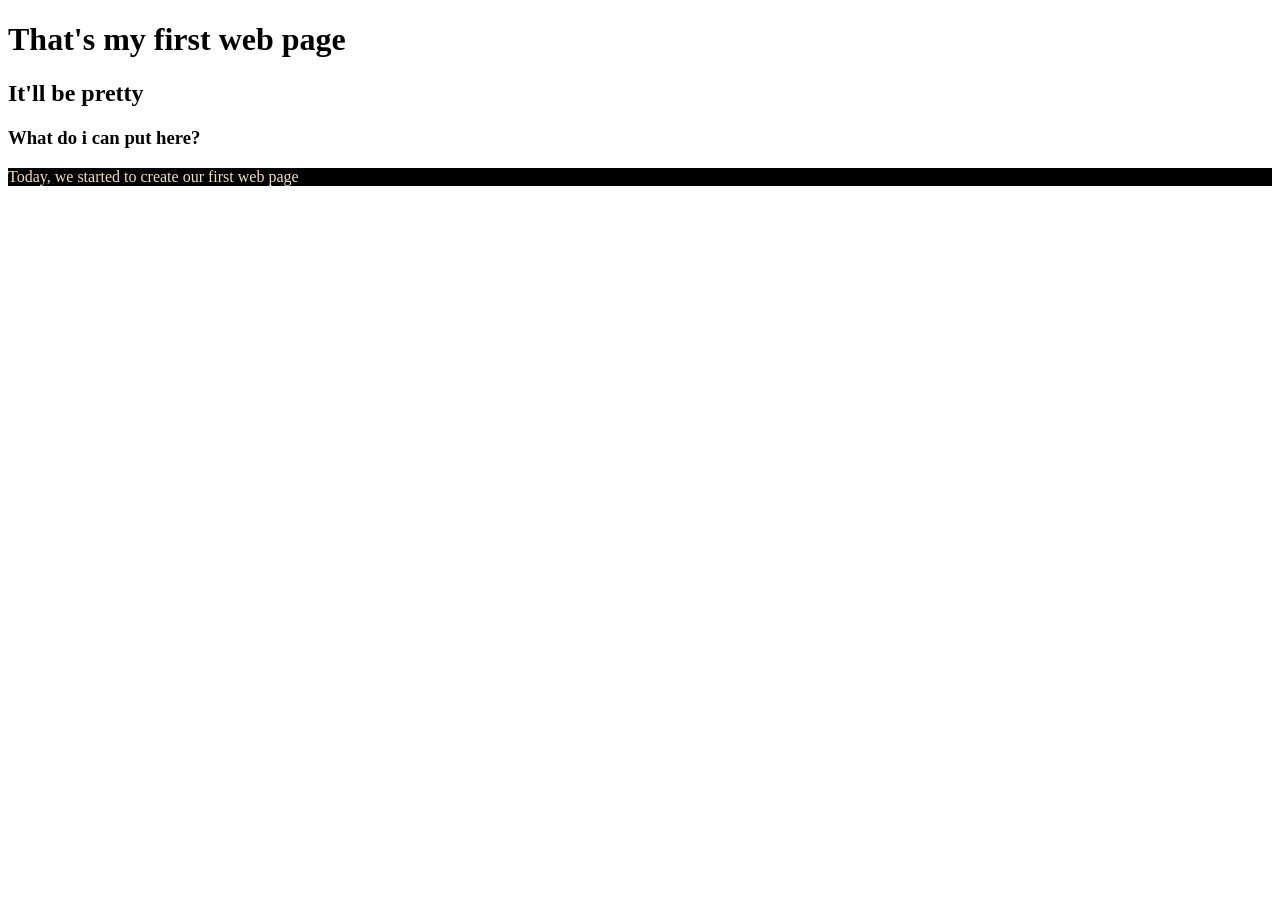
==== HTML/index.html @ ee9d0915 "Add files via upload" ====
<!DOCTYPE html>
<html lang="pt">

<head>
    <meta charset="UTF-8">
    <meta name="viewport" content="width-content-width, initial-scale=1.0">
    <title>Aula 1</title>
</head>

<body>
    <h1>That's my first web page</h1>
    <h2>It'll be pretty</h2>
    <h3>What do i can put here?</h3>
    <p style="color: wheat; background-color: black;">Today, we started to create our first web page</p>
</body>

</html>
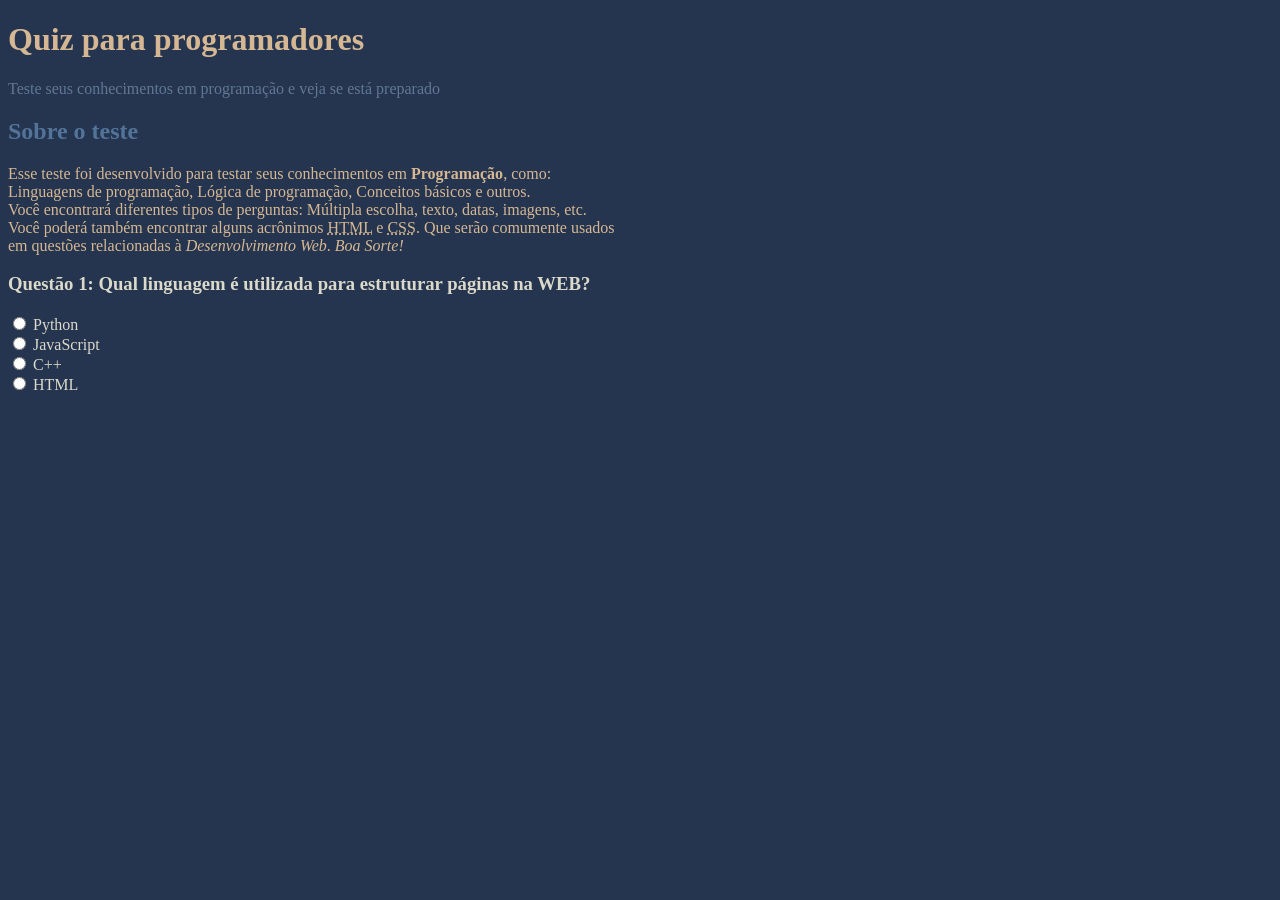
==== commit 02be664f: "Add files via upload" ====
--- a/HTML/index.html
+++ b/HTML/index.html
@@ -1,17 +1,91 @@
-<!DOCTYPE html>
-<html lang="pt">
+<!-- Declara que o ficheiro é um docuumento HTML -->
+ <!DOCTYPE html>
 
-<head>
-    <meta charset="UTF-8">
-    <meta name="viewport" content="width-content-width, initial-scale=1.0">
-    <title>Aula 1</title>
-</head>
+ <!-- Inicia o código HTML e define o idioma da página -->
+ <html lang="pt">
+     
+    <!-- A tag <head> guarda as configurações invisíveis da página (Metadados, título, autor, etc.) -->
+    <head>
+        <!-- Título que aparecerá na aba -->
+        <title>Quiz para programadores</title>
 
-<body>
-    <h1>That's my first web page</h1>
-    <h2>It'll be pretty</h2>
-    <h3>What do i can put here?</h3>
-    <p style="color: wheat; background-color: black;">Today, we started to create our first web page</p>
-</body>
+        <!-- Define a codificação de caracteres -->
+        <meta charset="UTF-8">
+        
+        <!-- Faz com que a página seja responsível/adaptável aos dispositivos e telas mais usuais -->
+        <meta name="viewport" content="width=device-width, initial-scale=1.0">
+        
+        <!-- Descrição do site e características resumidas -->
+        <meta name="description" content="Teste para programadores">
+        
+        <meta name="author" content="Pedro Silveira">
 
-</html>+        <meta name="keywords" content="aula, web">
+        <!-- Fechamento Obrigatório da tag head -->
+    </head>
+
+    <!-- Corpo da página, tudo inserido aqui será visto pelo usuário -->
+    <body style="background-color: rgb(37, 52, 79);">
+
+        <!-- Cabeçalho da página -->
+        <header>
+            <!-- Como boas práticas no desenvolvimento web, recomenda-se apenas um h1 por aba -->
+            <h1 style="color: rgb(213, 184, 147);">Quiz para programadores</h1>
+
+            <!-- Parágrafo de descrição -->
+            <p style="color: rgb(97, 120, 145);">Teste seus conhecimentos em programação e veja se está preparado</p>
+
+
+        </header>
+        <!-- Conteúdo principal -->
+        <main>
+            <!-- Delimita de forma organizada partes específicas do site -->
+            <section>
+            <h2 style="color: rgb(82, 116, 153);">Sobre o teste</h2>
+            <p style="color: rgb(213, 184, 147);">Esse teste foi desenvolvido para testar seus conhecimentos em <strong>Programação</strong>, como:<br> Linguagens de programação, Lógica de programação, Conceitos básicos e outros.<br> Você encontrará diferentes tipos de perguntas: Múltipla escolha, texto, datas, imagens, etc.<br> Você poderá também encontrar alguns acrônimos <abbr title="Hipertext Markup Language">HTML</abbr> e <abbr title="Cascating  Style Sheets">CSS</abbr>. Que serão comumente usados<br> em questões relacionadas à <em>Desenvolvimento Web</em>. <i>Boa Sorte!</i></p>
+
+            <!-- Propriedades de Parágrafos 
+            strong: Destacar o texto
+            em: Dá ênfase ao texto
+            br: Quebra de linha
+            abbr: Cria uma abreviação
+            b: Negrito
+            i: Itálico
+            u: Sublinhar
+            -->
+
+            </section>
+
+            <!-- Início do teste
+            Questão 1 -->
+            <section>
+                <h3 style="color: rgb(219, 218, 202);">Questão 1: Qual linguagem é utilizada para estruturar páginas na WEB?</h3>
+
+                <!-- A tag form é uma das mais importantes de qualquer sistema interativo da Web. Ela é o "envelope" que agrega os campos de input e define para onde e como os dados preenchidos pelo usuário serão enviados para o servidor -->
+                <form>
+                    <!-- A tag input representa o link com a lógica a ser implementada no backend -->
+                    <input type="radio" value="Python" id="q1a" name="pergunta1">
+                    <label style="color: rgb(219, 218, 202);" for="q1a">Python</label>
+                    <!-- Label para tornar o nome da opção visível para o usuário -->
+                    <br><input type="radio" value="JavaScript" id="q1b" name="pergunta1">
+                    <label style="color: rgb(219, 218, 202);" for="q1b">JavaScript</label>
+
+                    <br><input type="radio" value="C++" id="q1c" name="pergunta1">
+                    <label style="color: rgb(219, 218, 202);" for="q1c">C++</label>
+
+                    <br><input type="radio" value="HTML" id="q1d" name="pergunta1">
+                    <label style="color: rgb(219, 218, 202);" for="q1d">HTML</label>
+
+                </form>
+            </section>
+        </main>
+        <!-- Rodapé da página -->
+        <footer>
+
+        </footer>
+
+        <!-- Fechamento Obrigatório da tag body -->
+    </body>
+
+    <!-- Fechamento Obrigatório da página -->
+ </html>
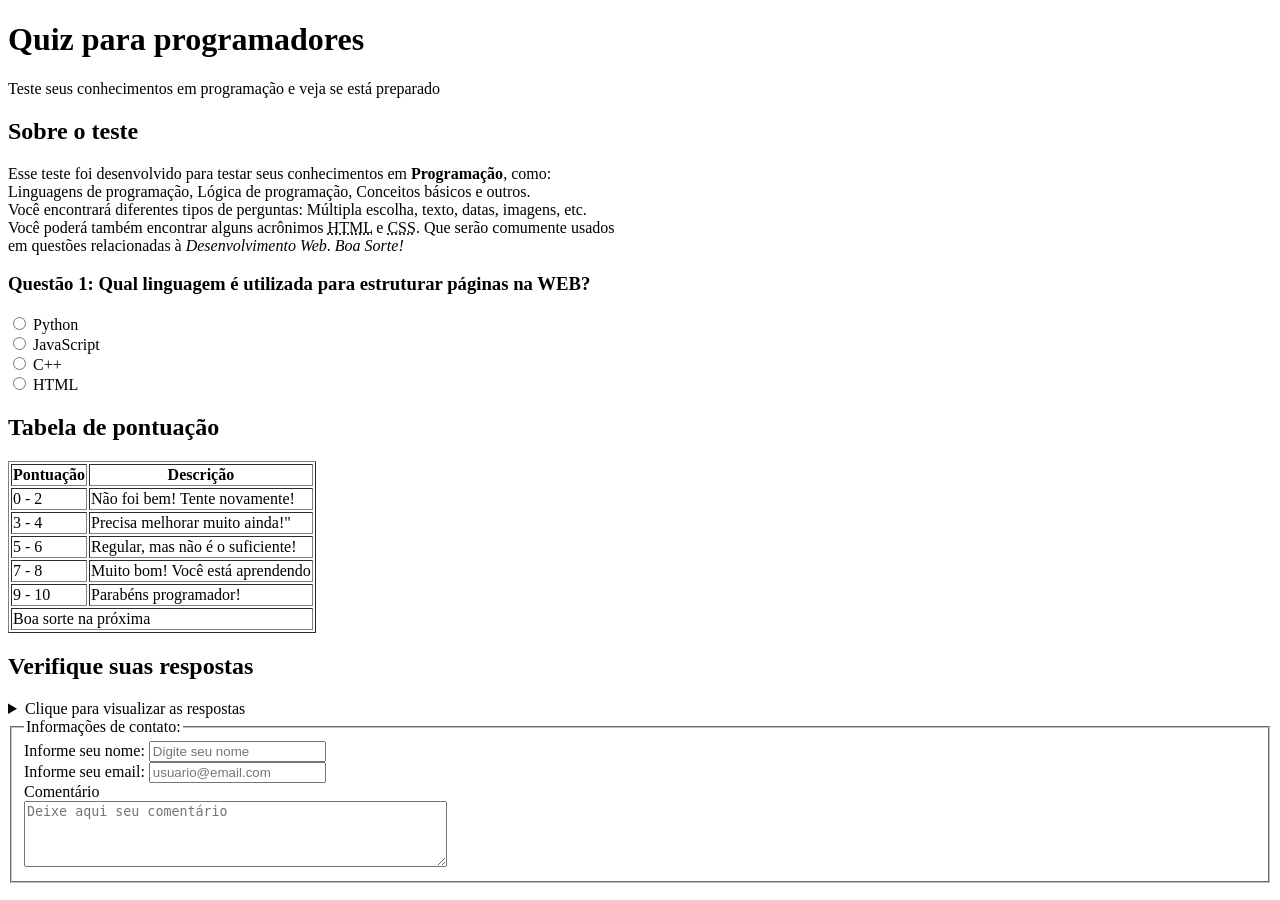
==== commit 6e620f3a: "hj" ====
--- a/HTML/index.html
+++ b/HTML/index.html
@@ -25,15 +25,15 @@
     </head>
 
     <!-- Corpo da página, tudo inserido aqui será visto pelo usuário -->
-    <body style="background-color: rgb(37, 52, 79);">
+    <body>
 
         <!-- Cabeçalho da página -->
         <header>
             <!-- Como boas práticas no desenvolvimento web, recomenda-se apenas um h1 por aba -->
-            <h1 style="color: rgb(213, 184, 147);">Quiz para programadores</h1>
+            <h1>Quiz para programadores</h1>
 
             <!-- Parágrafo de descrição -->
-            <p style="color: rgb(97, 120, 145);">Teste seus conhecimentos em programação e veja se está preparado</p>
+            <p>Teste seus conhecimentos em programação e veja se está preparado</p>
 
 
         </header>
@@ -41,8 +41,8 @@
         <main>
             <!-- Delimita de forma organizada partes específicas do site -->
             <section>
-            <h2 style="color: rgb(82, 116, 153);">Sobre o teste</h2>
-            <p style="color: rgb(213, 184, 147);">Esse teste foi desenvolvido para testar seus conhecimentos em <strong>Programação</strong>, como:<br> Linguagens de programação, Lógica de programação, Conceitos básicos e outros.<br> Você encontrará diferentes tipos de perguntas: Múltipla escolha, texto, datas, imagens, etc.<br> Você poderá também encontrar alguns acrônimos <abbr title="Hipertext Markup Language">HTML</abbr> e <abbr title="Cascating  Style Sheets">CSS</abbr>. Que serão comumente usados<br> em questões relacionadas à <em>Desenvolvimento Web</em>. <i>Boa Sorte!</i></p>
+            <h2>Sobre o teste</h2>
+            <p>Esse teste foi desenvolvido para testar seus conhecimentos em <strong>Programação</strong>, como:<br> Linguagens de programação, Lógica de programação, Conceitos básicos e outros.<br> Você encontrará diferentes tipos de perguntas: Múltipla escolha, texto, datas, imagens, etc.<br> Você poderá também encontrar alguns acrônimos <abbr title="Hipertext Markup Language">HTML</abbr> e <abbr title="Cascating  Style Sheets">CSS</abbr>. Que serão comumente usados<br> em questões relacionadas à <em>Desenvolvimento Web</em>. <i>Boa Sorte!</i></p>
 
             <!-- Propriedades de Parágrafos 
             strong: Destacar o texto
@@ -59,23 +59,91 @@
             <!-- Início do teste
             Questão 1 -->
             <section>
-                <h3 style="color: rgb(219, 218, 202);">Questão 1: Qual linguagem é utilizada para estruturar páginas na WEB?</h3>
+                <h3>Questão 1: Qual linguagem é utilizada para estruturar páginas na WEB?</h3>
 
                 <!-- A tag form é uma das mais importantes de qualquer sistema interativo da Web. Ela é o "envelope" que agrega os campos de input e define para onde e como os dados preenchidos pelo usuário serão enviados para o servidor -->
                 <form>
                     <!-- A tag input representa o link com a lógica a ser implementada no backend -->
                     <input type="radio" value="Python" id="q1a" name="pergunta1">
-                    <label style="color: rgb(219, 218, 202);" for="q1a">Python</label>
+                    <label for="q1a">Python</label>
                     <!-- Label para tornar o nome da opção visível para o usuário -->
                     <br><input type="radio" value="JavaScript" id="q1b" name="pergunta1">
-                    <label style="color: rgb(219, 218, 202);" for="q1b">JavaScript</label>
+                    <label for="q1b">JavaScript</label>
 
                     <br><input type="radio" value="C++" id="q1c" name="pergunta1">
-                    <label style="color: rgb(219, 218, 202);" for="q1c">C++</label>
+                    <label for="q1c">C++</label>
 
                     <br><input type="radio" value="HTML" id="q1d" name="pergunta1">
-                    <label style="color: rgb(219, 218, 202);" for="q1d">HTML</label>
+                    <label for="q1d">HTML</label>
 
+                </form>
+            </section>
+
+            <!-- Tabela de pontuação -->
+            <section>
+                <h2>Tabela de pontuação</h2>
+                <!-- Monta a estrutura de uma tabela -->
+                <table border="1" >
+                    <!-- A tag tr refere-se a linha da tabela -->
+                    <thead>
+                        <tr>
+                            <th>Pontuação</th><th>Descrição</th>
+                        </tr>
+                    </thead>
+                    <tr>
+                        <td> 0 - 2</td><td>Não foi bem! Tente novamente!</td>
+                    </tr>
+                    <tr>
+                        <td> 3 - 4</td><td>Precisa melhorar muito ainda!"</td>
+                    </tr>
+                    <tr>
+                        <td> 5 - 6</td><td>Regular, mas não é o suficiente!</td>
+                    </tr>
+                    <tr>
+                        <td> 7 - 8</td><td>Muito bom! Você está aprendendo</td>
+                    </tr>
+                    <tr>
+                        <td> 9 - 10</td><td>Parabéns programador!</td>
+                    </tr>
+                    <tfoot>
+                        <td colspan="2">Boa sorte na próxima</td>
+                    </tfoot>
+                </table>
+            </section>
+
+            <section>
+                <!-- Lista de respostas -->
+                 <h2>Verifique suas respostas</h2>
+                 <!-- Como na tabela, para trabalharmos com listas, primeiramente precisamos, informar a intenção através da tag ul  -->
+
+                 <!-- ul: habilita a lista
+                  ol: a lista será de numerios
+                  li: lista de pontos-->
+                  <details>
+                    <summary>Clique para visualizar as respostas</summary>
+                    <li>HTML</li>
+                    <li>Domínio</li>
+                    <li>F_p8n17aj</li>
+                    <li>1991</li>
+                    <li>Python, JavaScript, Java</li>
+                    <li>*html</li>
+                    <li>type</li>
+                    <li>Java</li>
+                  </details>
+            </section>
+
+            <section>
+                <!-- Formulario de feedback -->
+                <form>
+                    <fieldset>
+                        <legend>Informações de contato: </legend>
+                        <label for="name">Informe seu nome:</label>
+                        <input type="text" id="name" placeholder="Digite seu nome">
+                        <br><label for="email">Informe seu email:</label>
+                        <input type="email" id="email" placeholder="usuario@email.com">
+                        <br><label for="cmt">Comentário</label>
+                        <br><textarea type="text" name="Comentário" id="cmt" placeholder="Deixe aqui seu comentário" maxlength="300" rows="4" cols="50"></textarea>
+                    </fieldset>
                 </form>
             </section>
         </main>
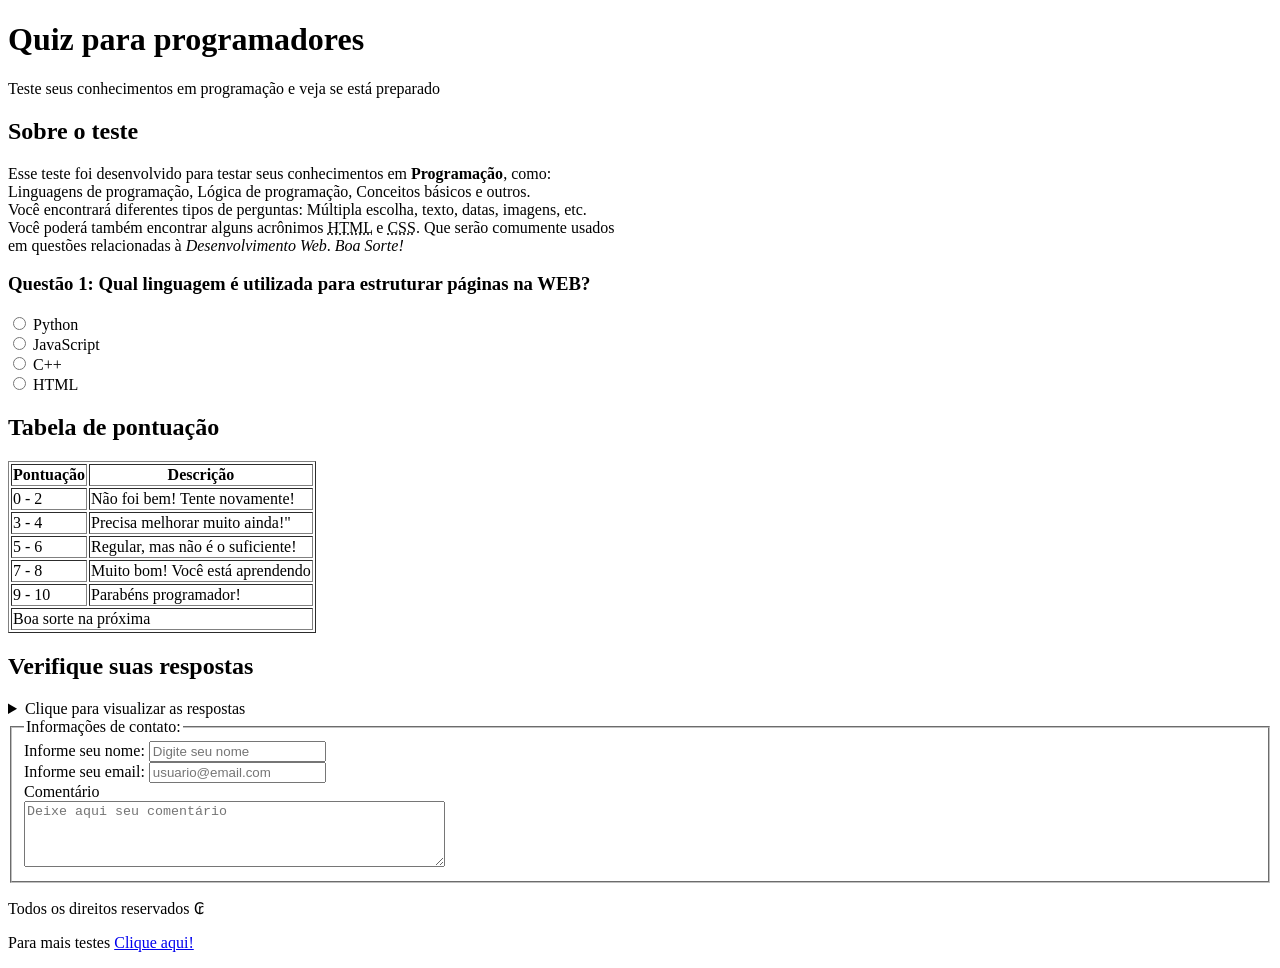
==== commit f32bbb9c: "hj" ====
--- a/HTML/index.html
+++ b/HTML/index.html
@@ -149,7 +149,8 @@
         </main>
         <!-- Rodapé da página -->
         <footer>
-
+            <p>Todos os direitos reservados ₢</p>
+            <p>Para mais testes <a href="pages\page1.html" >Clique aqui!</a></p>
         </footer>
 
         <!-- Fechamento Obrigatório da tag body -->
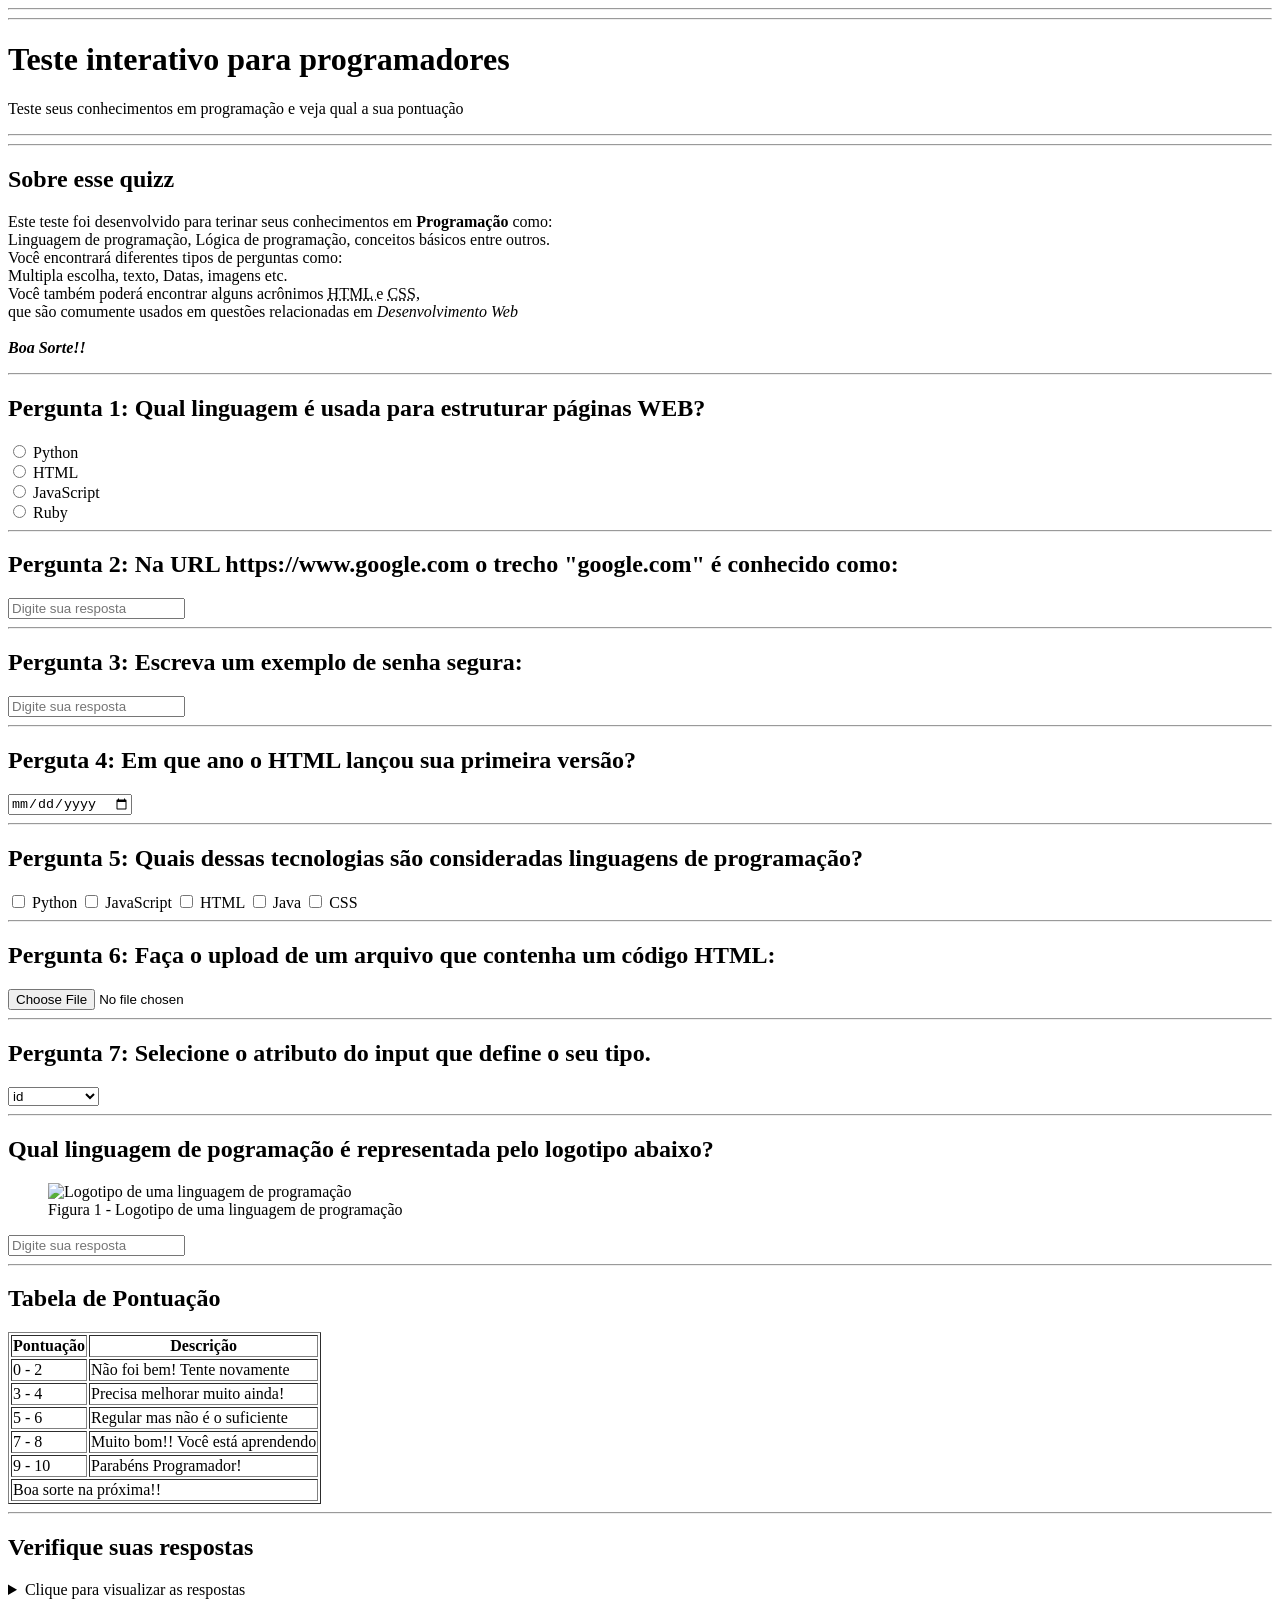
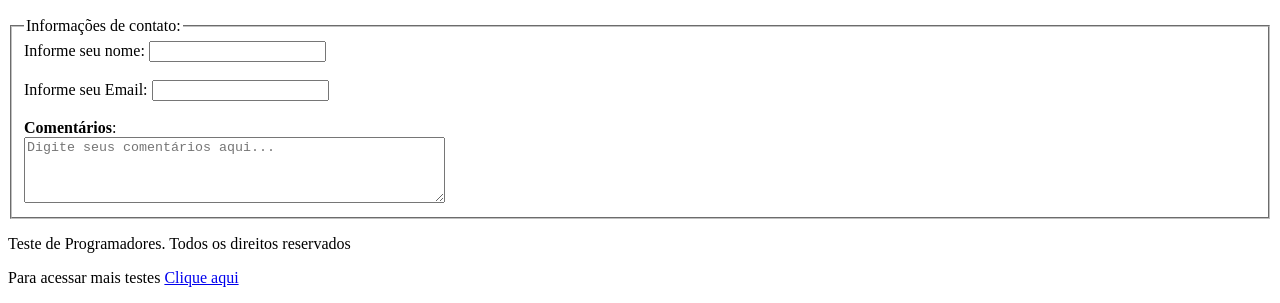
==== commit 6c2998db: "23-04" ====
--- a/HTML/index.html
+++ b/HTML/index.html
@@ -1,160 +1,526 @@
-<!-- Declara que o ficheiro é um docuumento HTML -->
- <!DOCTYPE html>
-
- <!-- Inicia o código HTML e define o idioma da página -->
- <html lang="pt">
-     
-    <!-- A tag <head> guarda as configurações invisíveis da página (Metadados, título, autor, etc.) -->
+<!-- Declara que este arquivo é um documento HTML5 moderno, garantindo que o navegador saiba como interpretá-lo -->
+<!DOCTYPE html>
+
+<!-- Inicia o código HTML e define o idioma principal da página como Português do Brasil (pt-BR) -->
+<html lang="pt-BR">
+
+<!-- A tag <head> (cabeçalho) guarda as configurações invisíveis da página (metadados, links de estilo, título da aba) -->
     <head>
-        <!-- Título que aparecerá na aba -->
-        <title>Quiz para programadores</title>
-
-        <!-- Define a codificação de caracteres -->
+
+        <!-- A tag <title> define o título que vai aparecer na aba (separador) do navegador de internet -->
+        <title>Teste para Programadores</title>
+
+        <!-- A tag <meta> com atributo charset="UTF-8" define a codificação de caracteres para suportar acentos e cedilhas (á, ç, ã, etc.) -->
         <meta charset="UTF-8">
-        
-        <!-- Faz com que a página seja responsível/adaptável aos dispositivos e telas mais usuais -->
+
+        <!-- Faz com que a página seja responsiva, ou seja, que o layout se adapte automaticamente a telas de celulares e tablets -->
         <meta name="viewport" content="width=device-width, initial-scale=1.0">
         
-        <!-- Descrição do site e características resumidas -->
-        <meta name="description" content="Teste para programadores">
+        <!-- Descrição do site e suas características. Isso ajuda os motores de busca (como o Google) a entenderem sobre o que é a página -->
+        <meta name="description" content="Um quiz interativo para Programadores">
+
+        <!-- Define o nome do autor responsável pela criação desta página -->
+        <meta name="author" content="Ricardo Silva">
         
-        <meta name="author" content="Pedro Silveira">
-
-        <meta name="keywords" content="aula, web">
-        <!-- Fechamento Obrigatório da tag head -->
+        <!-- Cria o link para a pasta de estilos CSS para dar cor e formato à página (atualmente este trecho está comentado/desativado) -->
+        <!--<link rel="stylesheet" href="./Css/style.css"-->
+
+    <!-- Fecha a seção <head>, indicando que as configurações invisíveis terminaram -->
     </head>
 
-    <!-- Corpo da página, tudo inserido aqui será visto pelo usuário -->
+    <!-- A tag <body> (corpo) é a parte principal. Tudo o que colocarmos aqui dentro será visível para o usuário/jogador na tela -->
     <body>
 
-        <!-- Cabeçalho da página -->
+        <!-- A tag <header> agrupa conteúdos introdutórios da página (como um cabeçalho visual) -->
         <header>
-            <!-- Como boas práticas no desenvolvimento web, recomenda-se apenas um h1 por aba -->
-            <h1>Quiz para programadores</h1>
-
-            <!-- Parágrafo de descrição -->
-            <p>Teste seus conhecimentos em programação e veja se está preparado</p>
-
-
+            
+            <!-- A tag <hr> desenha uma linha horizontal na tela para separar os conteúdos visualmente -->
+            <hr>
+            <hr>
+
+            <!-- Como boas práticas é recomendado o uso de apenas um <h1> (Título Principal de nível 1) por página para o tema principal -->
+            <!-- <h1 style="color: red">Teste interativo para programadores</h1> -- CSS inline (estilização direta na tag, está desativada aqui) -->
+            
+            <!-- Título principal visível no topo da página -->
+            <h1>Teste interativo para programadores</h1>
+
+            <!-- A tag <p> (parágrafo) é usada para blocos de texto comuns -->
+            <p>Teste seus conhecimentos em programação e veja qual a sua pontuação</p>
+            
+            <!-- Outra linha horizontal para separar o cabeçalho do restante da página -->
+            <hr>
+            
+        <!-- Fecha a seção introdutória (cabeçalho da página) -->
         </header>
-        <!-- Conteúdo principal -->
+        
+        <!-- Outra linha horizontal -->
+        <hr>
+
+        <!-- A tag <main> engloba o conteúdo principal do site. Isso ajuda os leitores de tela e a organização semântica do código -->
         <main>
-            <!-- Delimita de forma organizada partes específicas do site -->
-            <section>
-            <h2>Sobre o teste</h2>
-            <p>Esse teste foi desenvolvido para testar seus conhecimentos em <strong>Programação</strong>, como:<br> Linguagens de programação, Lógica de programação, Conceitos básicos e outros.<br> Você encontrará diferentes tipos de perguntas: Múltipla escolha, texto, datas, imagens, etc.<br> Você poderá também encontrar alguns acrônimos <abbr title="Hipertext Markup Language">HTML</abbr> e <abbr title="Cascating  Style Sheets">CSS</abbr>. Que serão comumente usados<br> em questões relacionadas à <em>Desenvolvimento Web</em>. <i>Boa Sorte!</i></p>
-
-            <!-- Propriedades de Parágrafos 
-            strong: Destacar o texto
-            em: Dá ênfase ao texto
-            br: Quebra de linha
-            abbr: Cria uma abreviação
-            b: Negrito
-            i: Itálico
-            u: Sublinhar
-            -->
-
-            </section>
-
-            <!-- Início do teste
-            Questão 1 -->
-            <section>
-                <h3>Questão 1: Qual linguagem é utilizada para estruturar páginas na WEB?</h3>
-
-                <!-- A tag form é uma das mais importantes de qualquer sistema interativo da Web. Ela é o "envelope" que agrega os campos de input e define para onde e como os dados preenchidos pelo usuário serão enviados para o servidor -->
+
+            <!-- INTRODUÇÃO DO QUIZZ -->
+            <!-- A tag <section> divide a página em seções com assuntos específicos -->
+            <section>
+                
+                <!-- O <h2> é o título de nível 2 (subtítulo) usado para separar os blocos dentro da página -->
+                <h2>Sobre esse quizz</h2>
+                
+                <!-- Início do parágrafo explicativo -->
+                <p>
+                    Este teste foi desenvolvido para terinar seus conhecimentos em 
+                    
+                    <!-- A tag <strong> deixa o texto em negrito, indicando que a palavra tem forte importância -->
+                    <strong>Programação</strong> como:
+                    
+                    <!-- A tag <br> força uma quebra de linha (pula para a linha de baixo) -->
+                    <br> Linguagem de programação, Lógica de programação, conceitos básicos entre outros.
+                    
+                    <br> Você encontrará diferentes tipos de perguntas como:
+                    
+                    <br> Multipla escolha, texto, Datas, imagens etc.
+                    
+                    <br> Você também poderá encontrar alguns acrônimos 
+                    
+                    <!-- A tag <abbr> (abreviação) permite colocar uma sigla e, usando "title", mostrar o significado quando o mouse passa por cima -->
+                    <abbr title="Hipertxt Markup Language (Linguagem de marcação Hipertexto)"> HTML </abbr> e 
+                    <abbr title="Cascading Style Sheets (Folhas de Estilo em Cascata)">CSS</abbr>, 
+                    
+                    <br> que são comumente usados em questões relacionadas em 
+                    
+                    <!-- A tag <em> deixa o texto em itálico, dando ênfase na pronúncia ou na leitura do termo -->
+                    <em>Desenvolvimento Web</em>
+                    
+                    <!-- Duas quebras de linha para dar mais espaço -->
+                    <br><br> 
+                    
+                    <!-- A tag <b> aplica negrito visual e a <i> aplica itálico visual simultaneamente -->
+                    <b><i>Boa Sorte!!</i></b>
+                
+                <!-- Fecha o parágrafo -->
+                </p>
+                
+                <!-- Linha horizontal separadora -->
+                <hr>
+                
+                <!--
+                    Propriedades de Parágrafos (textos) - Guia de Tags HTML de Texto:
+                    <strong> -- Dá forte importância ao texto (Negrito Semântico)
+                    <em>     -- Dá ênfase no texto escolhido (Itálico Semântico)
+                    <br>     -- Quebra de linha
+                    <abbr>   -- Cria uma abreviação explicativa ao passar o mouse
+                    <b>      -- Negrito (Visual)
+                    <i>      -- Itálico (Visual)
+                    <u>      -- Sublinhado
+                    <hr>     -- Divide a página com uma linha horizontal
+                    <small>  -- Diminui um pouco o tamanho da letra
+                    <del>    -- Exibe o texto riscado (como se tivesse sido deletado)
+                    <sup>    -- Texto sobrescrito (elevado, como em uma potência matemática)
+                    <sub>    -- Texto subscrito (rebaixado, como em fórmulas químicas)
+                    <mark>   -- Marca (destaca) o texto com uma cor de fundo, como um marcador de texto
+                -->
+                
+            <!-- Fecha a seção da introdução -->
+            </section> 
+
+            <!-- PERGUNTA 1 >> MÚLTIPLA ESCOLHA -->
+            <section>
+                
+                <!-- Título da primeira pergunta -->
+                <h2>Pergunta 1: Qual linguagem é usada para estruturar páginas WEB?</h2>
+                
+                <!-- A tag <form> indica que aqui começa um formulário de coleta de dados preenchidos pelo usuário -->
                 <form>
-                    <!-- A tag input representa o link com a lógica a ser implementada no backend -->
-                    <input type="radio" value="Python" id="q1a" name="pergunta1">
-                    <label for="q1a">Python</label>
-                    <!-- Label para tornar o nome da opção visível para o usuário -->
-                    <br><input type="radio" value="JavaScript" id="q1b" name="pergunta1">
-                    <label for="q1b">JavaScript</label>
-
-                    <br><input type="radio" value="C++" id="q1c" name="pergunta1">
-                    <label for="q1c">C++</label>
-
-                    <br><input type="radio" value="HTML" id="q1d" name="pergunta1">
-                    <label for="q1d">HTML</label>
-
-                </form>
-            </section>
-
-            <!-- Tabela de pontuação -->
-            <section>
-                <h2>Tabela de pontuação</h2>
-                <!-- Monta a estrutura de uma tabela -->
-                <table border="1" >
-                    <!-- A tag tr refere-se a linha da tabela -->
-                    <thead>
+                    
+                    <!-- A tag <input type="radio"> cria um botão de seleção única (só pode escolher um). "value" é o que o sistema lê, "id" é o nome único do botão -->
+                    <input type="radio" value="Python" id="p1a" name="pergunta1">
+                    <!-- "name='pergunta1'" agrupa as opções: todas que tem este mesmo 'name' pertencem à mesma pergunta -->
+
+                    <!-- O nome descrito na opção não aparece sozinho. É necessário apresentar em uma tag <label> que se conecta ao <input> através do "for" que aponta para o "id" -->
+                    <label for="p1a">Python</label>
+                    
+                    <!-- Pula de linha -->
+                    <br>
+
+                    <!-- Segunda opção de múltipla escolha (HTML) -->
+                    <input type="radio" value="HTML" id="p1b" name="pergunta1">
+                    <label for="p1b">HTML</label><br>
+
+                    <!-- Terceira opção (JavaScript) -->
+                    <input type="radio" value="JavaScript" id="p1c" name="pergunta1">
+                    <label for="p1c">JavaScript</label><br>
+
+                    <!-- Quarta opção (Ruby) -->
+                    <input type="radio" value="Ruby" id="p1d" name="pergunta1">
+                    <label for="p1d">Ruby</label><br>
+
+                <!-- Fecha o formulário da pergunta 1 -->
+                </form>
+                <!-- O tipo "radio" permite o formato de Múltipla Escolha, onde apenas 1 é selecionável -->
+                
+            <!-- Fecha a seção da primeira pergunta -->
+            </section>
+            
+            <hr>
+
+            <!-- PERGUNTA 2 >> Texto Aberto -->
+            <section>
+
+                <!-- Título da segunda pergunta -->
+                <h2>Pergunta 2: Na URL https://www.google.com o trecho "google.com" é conhecido como:</h2>
+
+                <!-- Inicia o formulário -->
+                <form> 
+
+                    <!-- No caso da caixa de texto o "type" é "text". O "placeholder" é um texto dica (fantasma) que desaparece quando o usuário começa a digitar -->
+                    <input type="text" id="p2" name="pergunta2" placeholder="Digite sua resposta">
+            
+                <!-- Fecha o formulário -->
+                </form>
+
+            <!-- Fecha a seção -->
+            </section>
+            
+            <hr>
+
+            <!-- PERGUNTA 3 >> Campo de Senha -->
+            <section>
+
+                <!-- Título da terceira pergunta -->
+                <h2>Pergunta 3: Escreva um exemplo de senha segura:</h2>
+
+                <!-- Inicia o formulário -->
+                <form> 
+
+                    <!-- O "type" é "password". Isso faz com que os caracteres digitados apareçam como asteriscos ou bolinhas para proteger a privacidade -->
+                    <input type="password" id="p3" name="pergunta3" placeholder="Digite sua resposta">
+                
+                <!-- Fecha o formulário -->
+                </form>
+            
+           <!-- Fecha a seção -->
+           </section>
+           
+           <hr>
+
+           <!-- PERGUNTA 4 >> Data (Calendário) -->
+           <section>
+
+                <!-- Título da quarta pergunta -->
+                <h2>Perguta 4: Em que ano o HTML lançou sua primeira versão? </h2>
+                
+                <!-- Inicia o formulário -->
+                <form> 
+
+                    <!-- O "type" "date" mostra um box (caixa) com formato de calendário para o usuário selecionar uma data -->
+                    <input type="date" id="p4" name="pergunta4">
+
+                <!-- Fecha o formulário -->
+                </form>
+
+           <!-- Fecha a seção -->
+           </section>
+           
+           <hr>
+
+           <!-- PERGUNTA 5 >> Seleção múltipla (Checkbox) -->
+           <section>
+
+                <!-- Título da quinta pergunta -->
+                <h2>Pergunta 5: Quais dessas tecnologias são consideradas linguagens de programação?</h2>
+                
+                <!-- Inicia o formulário -->
+                <form> 
+
+                    <!-- O "type" "checkbox" cria uma caixa de seleção onde é possível marcar várias opções (múltipla escolha múltipla) -->
+                    <input type="checkbox" value="Python" id="p5a" name="pergunta5">
+                    <!-- Rótulo para a primeira checkbox -->
+                    <label for="p5a">Python</label>
+
+                    <!-- Segunda opção checkbox -->
+                    <input type="checkbox" value="JavaScript" id="p5b" name="pergunta5">
+                    <label for="p5b">JavaScript</label>
+
+                    <!-- Terceira opção checkbox -->
+                    <input type="checkbox" value="Ruby" id="p5c" name="pergunta5">
+                    <label for="p5c">HTML</label>
+
+                    <!-- Quarta opção checkbox -->
+                    <input type="checkbox" value="Java" id="p5d" name="pergunta5">
+                    <label for="p5d">Java</label>
+
+                    <!-- Quinta opção checkbox -->
+                    <input type="checkbox" value="CSS" id="p5e" name="pergunta5">
+                    <label for="p5e">CSS</label>
+
+                <!-- Fecha o formulário -->
+                </form>
+
+           <!-- Fecha a seção -->
+           </section>
+           
+           <hr>
+
+           <!-- PERGUNTA 6 >> Upload de Arquivo -->
+           <section>
+
+                <!-- Título da sexta pergunta -->
+                <h2>Pergunta 6: Faça o upload de um arquivo que contenha um código HTML:</h2>
+                
+                <!-- Inicia o formulário -->
+                <form> 
+
+                    <!-- O "type" "file" mostra um botão para procurar/abrir um arquivo de dentro do computador do usuário -->
+                    <input type="file" id="p6" name="pergunta6">
+
+                <!-- Fecha o formulário -->
+                </form> 
+                
+           <!-- Fecha a seção -->
+           </section>
+           
+           <hr>
+
+           <!-- PERGUNTA 7 >> Menu Suspenso (Dropdown) -->
+            <section>
+
+                <!-- Título da sétima pergunta -->
+                <h2>Pergunta 7: Selecione o atributo do input que define o seu tipo.</h2>
+                
+                <!-- Inicia o formulário -->
+                <form> 
+
+                    <!-- Não utilizamos a tag "input" aqui, mas a tag <select>, que monta a caixa expansível (menu dropdown) de seleção -->
+                    <select id="p7" name="pergunta7">
+
+                        <!-- As tags <option> definem cada um dos itens individuais que aparecem dentro da lista do menu suspenso -->
+                        <option value="id">id</option>
+                        <option value="class">class</option>
+                        <option value="type">type</option>
+                        <option value="name">name</option>
+                        <option value="placeholder">placeholder</option>
+                    
+                    <!-- Fecha a lista de seleção -->
+                    </select>
+
+                <!-- Fecha o formulário -->
+                </form> 
+                    
+            <!-- Fecha a seção -->
+            </section>
+            
+            <hr>
+
+            <!-- PERGUNTA 8: >> Adicionando Imagens na página -->
+            <section>
+
+                <!-- Título da oitava pergunta -->
+                <h2>Qual linguagem de pogramação é representada pelo logotipo abaixo?</h2>
+
+                <!-- A tag <figure> delimita um bloco visual que contém mídia independente (geralmente uma imagem) e sua legenda -->
+                <figure>
+                    <!-- A tag <img> é usada para carregar imagens. "src" é o caminho/arquivo. "alt" é o texto lido para cegos ou quando a imagem falha -->
+                    <img src="https://img.icons8.com/color/1200/java-coffee-cup-logo--v2.jpg" alt="Logotipo de uma linguagem de programação" width="150" height="150">
+                    
+                    <!-- A tag <figcaption> cria o texto de legenda para a imagem contida no <figure> -->
+                    <figcaption>Figura 1 - Logotipo de uma linguagem de programação</figcaption>
+
+                    <!--
+                        Resumo dos atributos e tags de Imagens:
+                        <figcaption> -- Cria Legenda para a imagem
+                        <img>        -- Habilita o navegador a implementar imagens na tela
+                        src          -- Solicita o caminho/endereço onde a imagem está salva (Source)
+                        alt          -- Texto alternativo/Descrição da imagem para leitores de acessibilidade
+                    -->
+                <!-- Fecha a figure -->
+                </figure>
+
+                <!-- Inicia o formulário de resposta para a imagem -->
+                <form> 
+
+                    <!-- Caixa de texto para o usuário digitar a resposta -->
+                    <input type="text" id="p8" name="pergunta8" placeholder="Digite sua resposta">
+                
+                <!-- Fecha o formulário -->
+                </form>
+                
+            <!-- Fecha a seção -->
+            </section>
+            
+            <hr>
+
+            <!-- Tabela de Pontuação -->
+            <section>
+
+                <!-- Título do bloco -->
+                <h2>Tabela de Pontuação</h2>
+
+                <!-- Nota: Historicamente alguns navegadores antigos tinham comportamentos estranhos.
+                     No original, o <tbody> foi colocado fora da <table> como um artifício/hack, 
+                     porém o padrão correto é ter tudo dentro da <table>. 
+                     Aqui mantivemos a sua estrutura original para que você identifique o trecho. 
+                -->
+                <tbody> <!-- Artifício utilizado em navegadores que não mostrem a tabela apenas com a tag "table" -->
+                    
+                    <!-- Monta a estrutura de uma tabela, "border" define a largura da borda em pixels -->
+                    <table border="1">
+
+                        <!-- A tag <thead> delimita o cabeçalho oficial da tabela -->
+                        <thead>
+                            <!-- A tag <tr> (Table Row) cria uma Linha da tabela. A tradução "row" significa linha, não coluna -->
+                            <tr>
+                                <!-- A tag <th> (Table Header) cria as células especiais de cabeçalho da tabela, geralmente exibidas em negrito e centralizadas -->
+                                <th> Pontuação </th>
+                                <th> Descrição </th>
+                            <!-- Fecha a linha -->
+                            </tr>
+                        <!-- Fecha o cabeçalho -->
+                        </thead>
+                        
+                        <!-- Linha de dados: Embora a tag seja <tr> (Row=Linha), as tags <td> formam as colunas dentro dessa linha -->
                         <tr>
-                            <th>Pontuação</th><th>Descrição</th>
+                            <!-- A tag <td> (Table Data) cria as células de dados comuns -->
+                            <td> 0 - 2 </td>
+                            <td> Não foi bem! Tente novamente</td>
                         </tr>
-                    </thead>
-                    <tr>
-                        <td> 0 - 2</td><td>Não foi bem! Tente novamente!</td>
-                    </tr>
-                    <tr>
-                        <td> 3 - 4</td><td>Precisa melhorar muito ainda!"</td>
-                    </tr>
-                    <tr>
-                        <td> 5 - 6</td><td>Regular, mas não é o suficiente!</td>
-                    </tr>
-                    <tr>
-                        <td> 7 - 8</td><td>Muito bom! Você está aprendendo</td>
-                    </tr>
-                    <tr>
-                        <td> 9 - 10</td><td>Parabéns programador!</td>
-                    </tr>
-                    <tfoot>
-                        <td colspan="2">Boa sorte na próxima</td>
-                    </tfoot>
-                </table>
-            </section>
-
-            <section>
-                <!-- Lista de respostas -->
-                 <h2>Verifique suas respostas</h2>
-                 <!-- Como na tabela, para trabalharmos com listas, primeiramente precisamos, informar a intenção através da tag ul  -->
-
-                 <!-- ul: habilita a lista
-                  ol: a lista será de numerios
-                  li: lista de pontos-->
-                  <details>
+
+                        <!-- Segunda linha de dados -->
+                        <tr>
+                            <td> 3 - 4 </td>
+                            <td> Precisa melhorar muito ainda!</td>
+                        </tr>
+
+                        <!-- Terceira linha de dados -->
+                        <tr>
+                            <td> 5 - 6 </td>
+                            <td> Regular mas não é o suficiente</td>
+                        </tr>
+
+                        <!-- Quarta linha de dados -->
+                        <tr>
+                            <td> 7 - 8 </td>
+                            <td> Muito bom!! Você está aprendendo</td>
+                        </tr>
+
+                        <!-- Quinta linha de dados -->
+                        <tr>
+                            <td> 9 - 10 </td>
+                            <td> Parabéns Programador!</td>
+                        </tr>
+
+                        <!-- A tag <tfoot> delimita o Rodapé da tabela. Assim como o <thead>, agrupa a seção de forma semântica -->
+                        <tfoot> 
+                            <!-- Nota: Faltou a tag <tr> ao redor da <td> aqui no original, o navegador tentará corrigir automaticamente -->
+                            <!-- O atributo "colspan='2'" informa que essa célula de tabela deve ocupar a largura de 2 colunas normais -->
+                            <tr>
+                                <td colspan="2"> Boa sorte na próxima!! </td>
+                            </tr>
+                        <!-- Fecha o rodapé -->
+                        </tfoot>
+
+                    <!-- Fecha a tag da tabela -->
+                    </table>
+                <!-- Fecha o tbody (artifício visual antigo) -->
+                </tbody>
+
+            <!-- Fecha a seção -->
+            </section>
+            
+            <hr>
+
+            <section>
+                
+                <!-- Lista de Respostas (Gabarito) -->
+                <h2>Verifique suas respostas</h2>
+
+                <!-- 
+                    Como na tabela, para trabalharmos com listas de forma correta, precisamos informar a intenção através de tags agrupadoras:
+                    <ul> -- Habilita a criação de uma Lista Não Ordenada (marcadores de bolinhas)
+                    <ol> -- Habilita a criação de uma Lista Ordenada (numerada 1, 2, 3...)
+                    <li> -- Define cada item (ponto ou número) específico da lista (Item da Lista)
+                -->
+
+                <!-- A tag <details> cria uma caixa expansível/retrátil, escondendo os detalhes contidos dentro dela até que o usuário clique nela -->
+                <details>
+
+                    <!-- A tag <summary> é o título visível na caixa do <details>, indicando o que o usuário está clicando -->
                     <summary>Clique para visualizar as respostas</summary>
-                    <li>HTML</li>
-                    <li>Domínio</li>
-                    <li>F_p8n17aj</li>
-                    <li>1991</li>
-                    <li>Python, JavaScript, Java</li>
-                    <li>*html</li>
-                    <li>type</li>
-                    <li>Java</li>
-                  </details>
-            </section>
-
-            <section>
-                <!-- Formulario de feedback -->
+                    
+                    <!-- Para as listas funcionarem corretamente dentro dos padrões HTML, elas deveriam estar abraçadas por um <ul> ou <ol> -->
+                    <ul>
+                        <!-- Cada <li> é uma linha de resposta -->
+                        <li>HTML</li>
+                        <li>Domínio</li>
+                        <li>Ab3@_lkRt12</li>
+                        <li>1991</li>
+                        <li>Python, JavaScript, Java</li>
+                        <li>*.html</li>
+                        <li>type</li>
+                        <li>Java</li>
+                    </ul>
+                    
+                <!-- Fecha a caixa de expansão do widget details -->
+                </details>  
+                
+                <!-- Pula uma linha -->
+                <br>
+                
+            <!-- Fecha a seção -->
+            </section>
+
+            <section>
+
+                <!-- Início do Formulário de Feedback final -->
                 <form>
+
+                    <!-- A tag <fieldset> desenha uma borda/quadro em volta dos elementos de um formulário e agrupa eles logicamente -->
                     <fieldset>
-                        <legend>Informações de contato: </legend>
+
+                        <!-- A tag <legend> é a legenda do <fieldset>, ela aparece no meio da linha superior da borda desenhada -->
+                        <legend>Informações de contato:</legend>
+
+                        <!-- A tag <label> informa o que deve ser digitado. O "for" associa este texto ao ID do input "name" -->
                         <label for="name">Informe seu nome:</label>
-                        <input type="text" id="name" placeholder="Digite seu nome">
-                        <br><label for="email">Informe seu email:</label>
-                        <input type="email" id="email" placeholder="usuario@email.com">
-                        <br><label for="cmt">Comentário</label>
-                        <br><textarea type="text" name="Comentário" id="cmt" placeholder="Deixe aqui seu comentário" maxlength="300" rows="4" cols="50"></textarea>
+                        <!-- O "type='text'" coleta texto simples (nome) -->
+                        <input type="text" id="name" name="name"><br><br>
+
+                        <!-- Rótulo para o campo de email -->
+                        <label for="email">Informe seu Email:</label>
+                        <!-- O "type='email'" aciona a validação automática do navegador para garantir que o texto inserido tenha um "@" válido -->
+                        <input type="email" id="email" name="email"><br><br>
+
+                        <!-- Rótulo com o texto "Comentários" em negrito <b> -->
+                        <label for="comment"><b>Comentários</b>:</label><br>
+
+                        <!-- A tag <textarea> cria uma caixa de texto maior, capaz de aceitar várias linhas. "rows" diz quantas linhas de altura tem e "cols" quantas colunas de largura. -->
+                        <textarea id="comment" name="comentarios" rows="4" cols="50" placeholder="Digite seus comentários aqui..." ></textarea>
+                    
+                    <!-- Fecha o grupo de campos delineados do formulário -->
                     </fieldset>
-                </form>
-            </section>
+
+                <!-- Fecha o formulário de feedback -->
+                </form>
+                
+            <!-- Fecha a seção do formulário final -->
+            </section>
+
+        <!-- Fim de todo o conteúdo principal semântico do site -->
         </main>
-        <!-- Rodapé da página -->
+
+        <!-- A tag <footer> (Rodapé) é a última área importante da página, usada para informações de copyrights, contatos, links extras -->
         <footer>
-            <p>Todos os direitos reservados ₢</p>
-            <p>Para mais testes <a href="pages\page1.html" >Clique aqui!</a></p>
+            
+            <!-- Parágrafo simples com os direitos autorais do criador -->
+            <p> Teste de Programadores. Todos os direitos reservados</p>
+            
+            <!-- A tag <a> cria um link (âncora) de navegação para fora ou dentro do site. "href" indica a página destino e "target='_blank'" faz com que ela abra numa nova guia do navegador -->
+            <p>Para acessar mais testes <a href="pages/page1.html" target="_blank">Clique aqui</a></p>
+
+        <!-- Fecha o rodapé do documento -->
         </footer>
 
-        <!-- Fechamento Obrigatório da tag body -->
+    <!-- Fecha o corpo da página, marcando o fim do que é desenhado na tela -->
     </body>
 
-    <!-- Fechamento Obrigatório da página -->
- </html>+<!-- Fecha o documento HTML (o navegador sabe que o código da página termina aqui) -->
+</html>
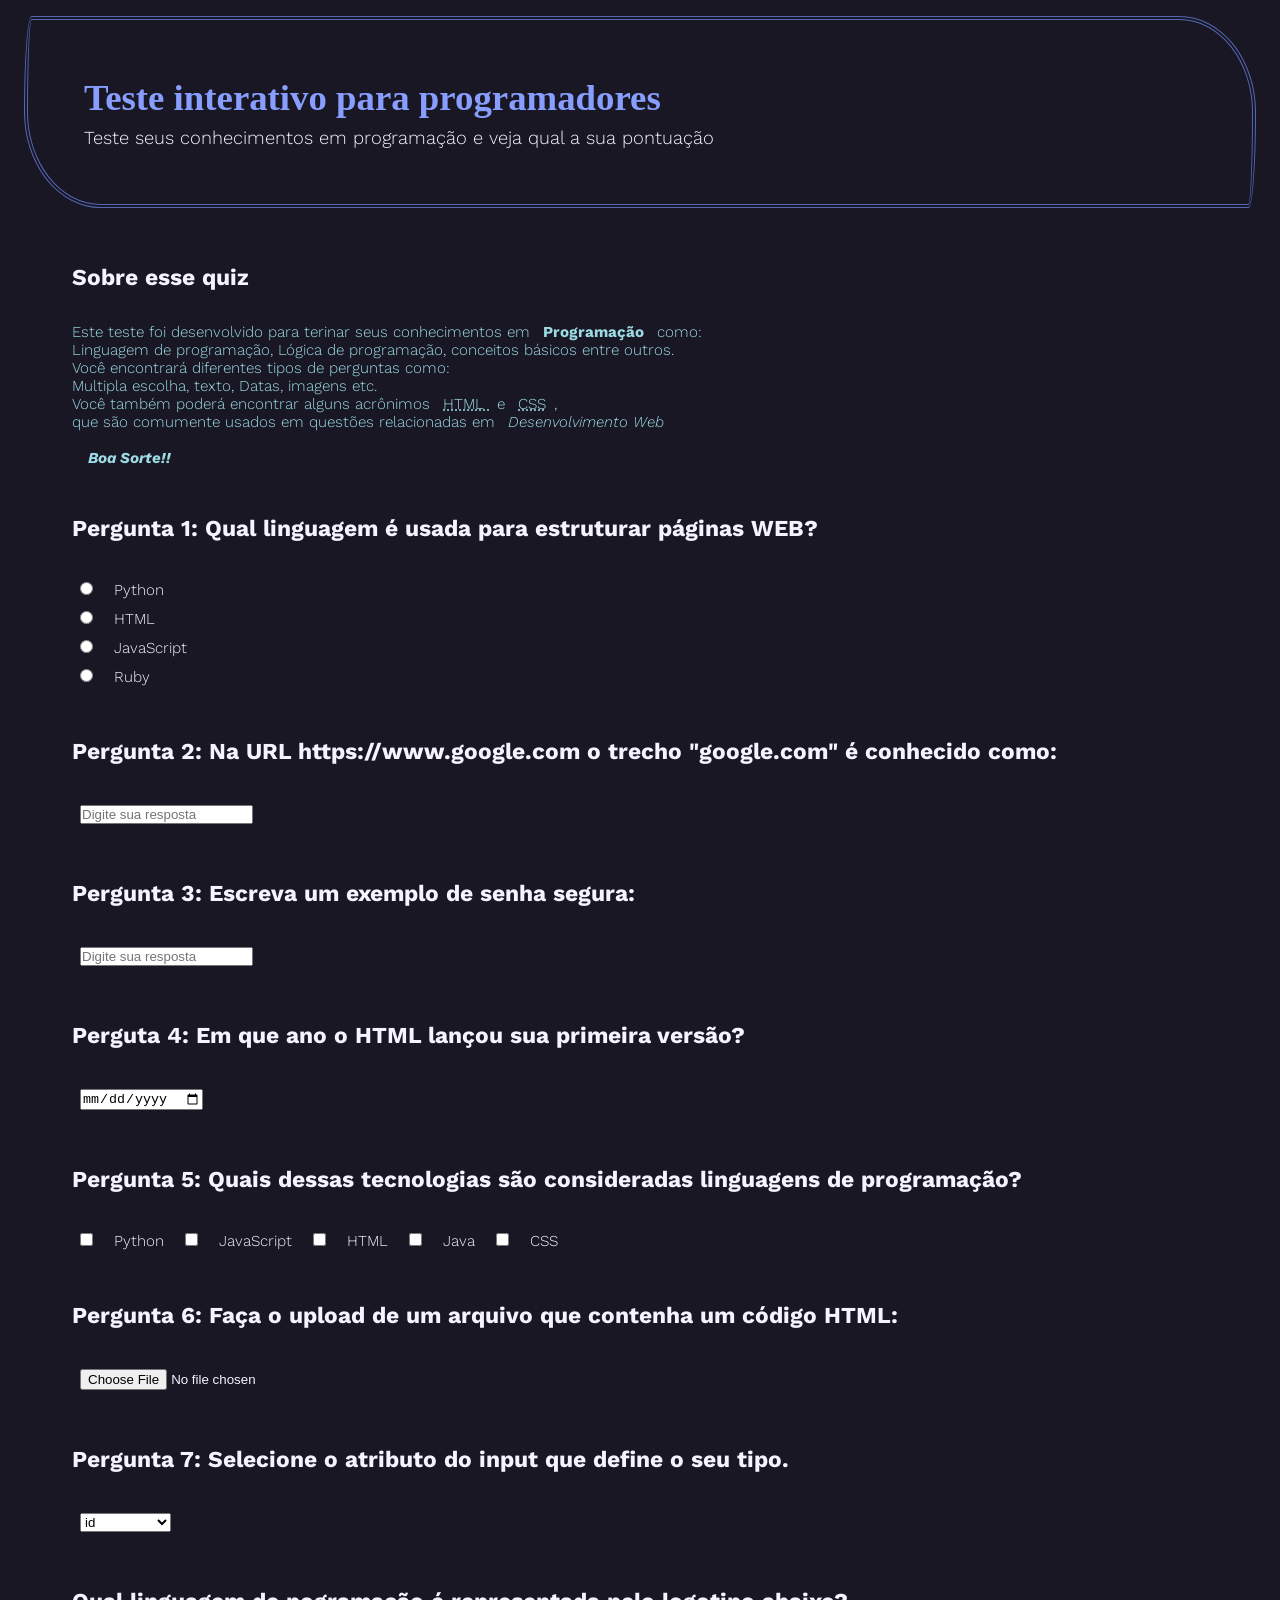
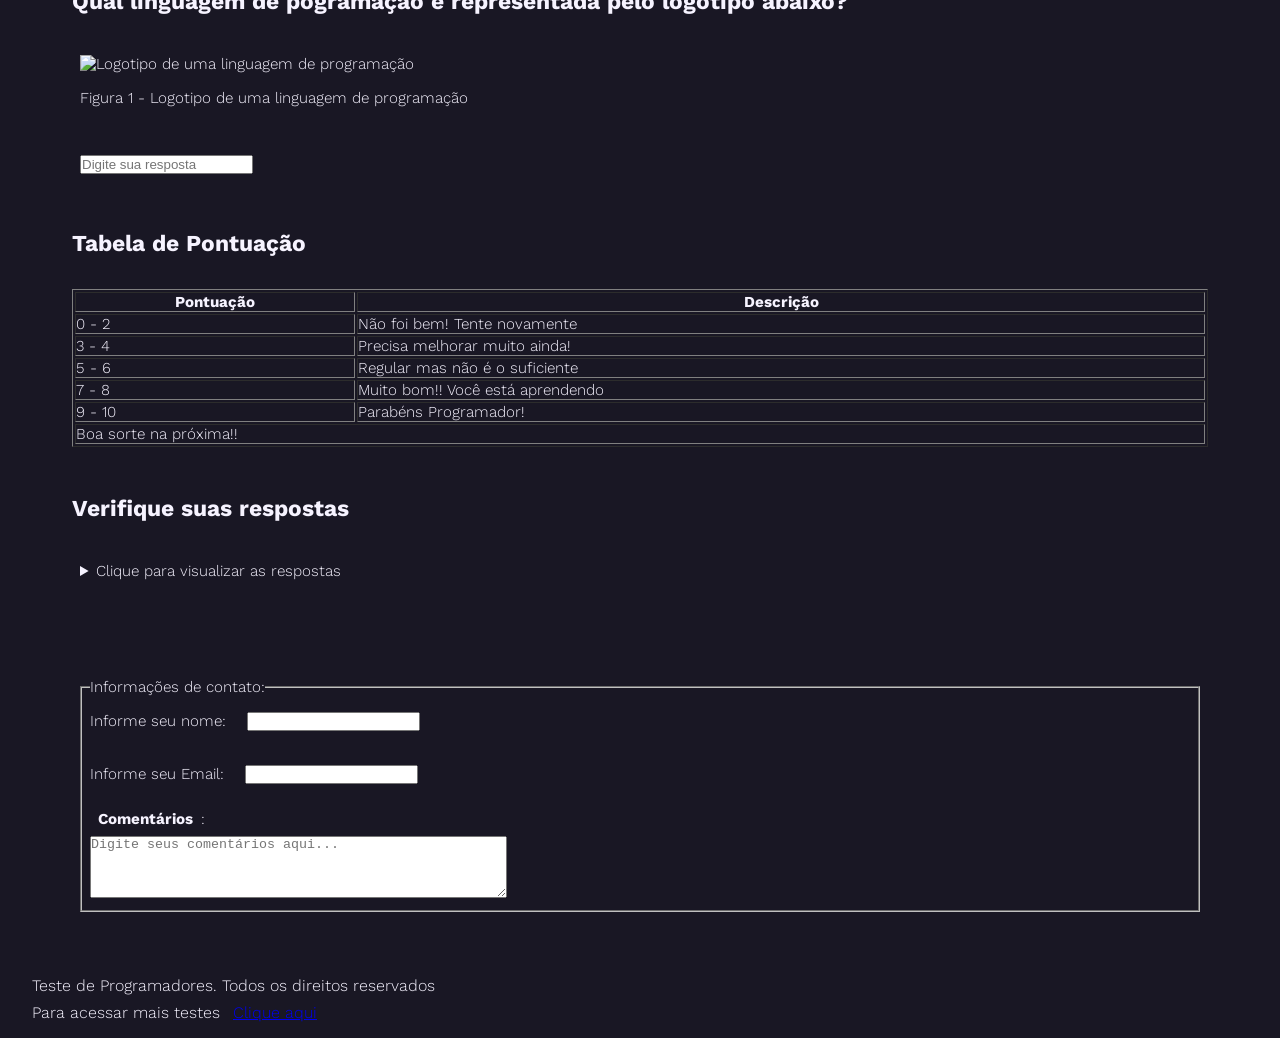
==== commit 3c819555: "hj" ====
--- a/HTML/index.html
+++ b/HTML/index.html
@@ -22,6 +22,7 @@
         <!-- Define o nome do autor responsável pela criação desta página -->
         <meta name="author" content="Ricardo Silva">
         
+        <link rel="stylesheet" href="./Css/style.css">
         <!-- Cria o link para a pasta de estilos CSS para dar cor e formato à página (atualmente este trecho está comentado/desativado) -->
         <!--<link rel="stylesheet" href="./Css/style.css"-->
 
@@ -64,10 +65,10 @@
             <section>
                 
                 <!-- O <h2> é o título de nível 2 (subtítulo) usado para separar os blocos dentro da página -->
-                <h2>Sobre esse quizz</h2>
+                <h2>Sobre esse quiz</h2>
                 
                 <!-- Início do parágrafo explicativo -->
-                <p>
+                <p class="introducao">
                     Este teste foi desenvolvido para terinar seus conhecimentos em 
                     
                     <!-- A tag <strong> deixa o texto em negrito, indicando que a palavra tem forte importância -->
--- a/HTML/Css/style.css
+++ b/HTML/Css/style.css
@@ -0,0 +1,64 @@
+/* Importando fontes personalizadas */
+@import url('https://fonts.googleapis.com/css2?family=Space+Grotesk:wght@300..700&family=Work+Sans:ital,wght@0,100..900;1,100..900&display=swap');
+
+/* Seletor de todo conteúdo da página */
+* {
+
+    margin: 0.5rem;  /*Espaçamento nas margens -- rem: medida relativa à tela que está sendo apresentada*/
+    padding: 0; /*Espaçamento interno*/
+    box-sizing: border-box; /*Box padrão de todo site*/
+}
+/* Desabilita as tags hr */
+hr {display: none;}
+/* Seletor do corpo da página */
+
+body {
+    background-color: rgb(25, 23, 36);
+    color: rgb(246, 243, 255);
+    font-family: "Work Sans", sans-serif;
+    font-weight: 300;
+    font-style: normal;
+    
+}
+
+header {
+    
+    padding: 3rem;
+    border: rgb(85, 103, 182);
+    border-width: 0.3rem;
+    border-style: double;
+    border-radius: 8rem 80rem / 100rem;
+    font-size: 1.150rem;
+    
+}
+
+h1 {
+    color: rgb(136, 158, 255);
+    font-family: 'Times New Roman', Times, serif;
+    font-style: normal;
+
+}
+
+main {
+    
+    padding: 2rem;
+    font-size: 0.95rem;
+    display: flex;
+    flex-direction: column;
+    gap: 1rem;
+}
+
+section {
+
+    display: flex;
+    flex-direction: column;
+    gap: 1rem;
+
+}
+
+p.introducao {
+
+    text-align: justify;
+    color: rgb(156, 219, 228);
+    
+}
--- a/HTML/Css/style.css
+++ b/HTML/Css/style.css
@@ -0,0 +1,64 @@
+/* Importando fontes personalizadas */
+@import url('https://fonts.googleapis.com/css2?family=Space+Grotesk:wght@300..700&family=Work+Sans:ital,wght@0,100..900;1,100..900&display=swap');
+
+/* Seletor de todo conteúdo da página */
+* {
+
+    margin: 0.5rem;  /*Espaçamento nas margens -- rem: medida relativa à tela que está sendo apresentada*/
+    padding: 0; /*Espaçamento interno*/
+    box-sizing: border-box; /*Box padrão de todo site*/
+}
+/* Desabilita as tags hr */
+hr {display: none;}
+/* Seletor do corpo da página */
+
+body {
+    background-color: rgb(25, 23, 36);
+    color: rgb(246, 243, 255);
+    font-family: "Work Sans", sans-serif;
+    font-weight: 300;
+    font-style: normal;
+    
+}
+
+header {
+    
+    padding: 3rem;
+    border: rgb(85, 103, 182);
+    border-width: 0.3rem;
+    border-style: double;
+    border-radius: 8rem 80rem / 100rem;
+    font-size: 1.150rem;
+    
+}
+
+h1 {
+    color: rgb(136, 158, 255);
+    font-family: 'Times New Roman', Times, serif;
+    font-style: normal;
+
+}
+
+main {
+    
+    padding: 2rem;
+    font-size: 0.95rem;
+    display: flex;
+    flex-direction: column;
+    gap: 1rem;
+}
+
+section {
+
+    display: flex;
+    flex-direction: column;
+    gap: 1rem;
+
+}
+
+p.introducao {
+
+    text-align: justify;
+    color: rgb(156, 219, 228);
+    
+}
